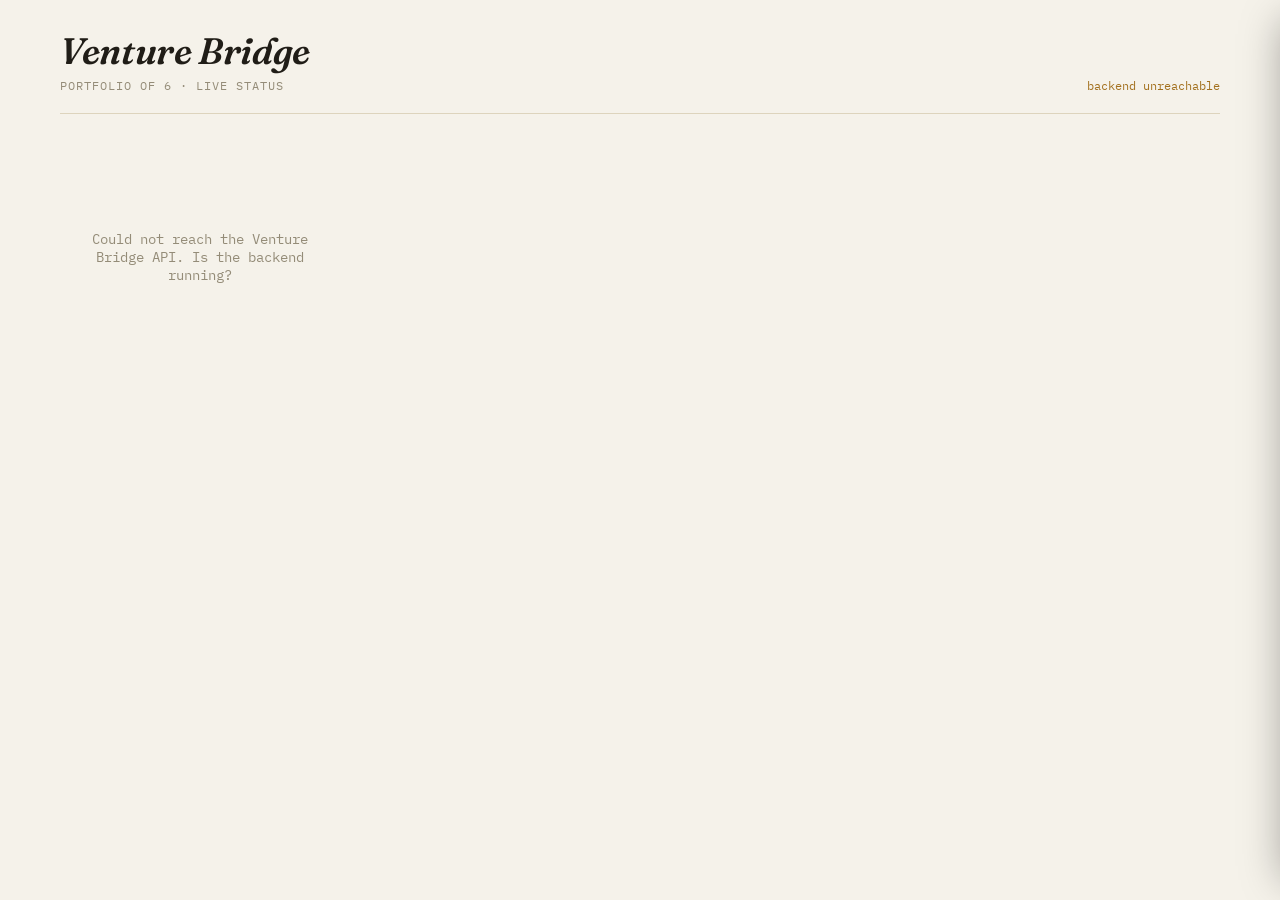
==== venture-bridge/frontend/index.html @ caf65620 "Add FastAPI backend for Venture Bridge project tracker Adds a self-hostable version of the portfolio" ====
<!doctype html>
<html lang="en">
<head>
<meta charset="utf-8">
<meta name="viewport" content="width=device-width, initial-scale=1">
<title>Venture Bridge</title>
<link rel="preconnect" href="https://fonts.googleapis.com">
<link rel="stylesheet" href="https://fonts.googleapis.com/css2?family=Fraunces:ital,opsz,wght@0,9..144,400;0,9..144,600;1,9..144,500&family=Manrope:wght@400;500;600;700;800&family=IBM+Plex+Mono:wght@400;500;600&display=swap">
<style>
  :root{
    --bg:#f5f2ea;
    --surface:#ffffff;
    --surface-2:#eee8da;
    --ink:#201d17;
    --ink-soft:#665f4f;
    --ink-faint:#948c78;
    --border:#ddd4bd;
    --accent:#1f6f6e;
    --accent-ink:#0f4d4c;
    --accent-soft:#dcefee;
    --good-bg:#e5f3e8; --good-ink:#2f7d46;
    --warn-bg:#f6ecd7; --warn-ink:#a3711f;
    --bad-bg:#fbe6e1;  --bad-ink:#b23b2a;
    --cat0-bg:#f1e6f2; --cat0-ink:#7c3f83;
    --cat1-bg:#e6e9f7; --cat1-ink:#45529c;
    --cat2-bg:#e3eef4; --cat2-ink:#2f6a8a;
    --cat3-bg:#f5ecd9; --cat3-ink:#8f6b1a;
    --cat4-bg:#f6e4e3; --cat4-ink:#a94a52;
    --cat5-bg:#e7ebee; --cat5-ink:#495a6b;
    --shadow: 0 1px 2px rgba(32,29,23,.06), 0 8px 24px -12px rgba(32,29,23,.18);
    --font-display:'Fraunces', ui-serif, Georgia, serif;
    --font-ui:'Manrope', ui-sans-serif, system-ui, -apple-system, sans-serif;
    --font-mono:'IBM Plex Mono', ui-monospace, 'SFMono-Regular', Menlo, monospace;
    color-scheme: light;
  }
  @media (prefers-color-scheme: dark){
    :root:not([data-theme="light"]){
      --bg:#13181a;
      --surface:#1a2123;
      --surface-2:#212a2c;
      --ink:#eef1ee;
      --ink-soft:#a3b0ac;
      --ink-faint:#6d7a76;
      --border:#2b3537;
      --accent:#6fe0d6;
      --accent-ink:#9cf0e8;
      --accent-soft:#1c3634;
      --good-bg:#1f3327; --good-ink:#7fd99a;
      --warn-bg:#3d2f16; --warn-ink:#eac877;
      --bad-bg:#3d201a;  --bad-ink:#f08a72;
      --cat0-bg:#3a2740; --cat0-ink:#e3b8ea;
      --cat1-bg:#29304f; --cat1-ink:#b9c2f2;
      --cat2-bg:#1f3540; --cat2-ink:#8fd0ef;
      --cat3-bg:#423318; --cat3-ink:#e0bd6a;
      --cat4-bg:#402626; --cat4-ink:#eb9a9f;
      --cat5-bg:#2a333c; --cat5-ink:#b6c4d1;
      --shadow: 0 1px 2px rgba(0,0,0,.3), 0 8px 24px -12px rgba(0,0,0,.5);
      color-scheme: dark;
    }
  }
  :root[data-theme="dark"]{
    --bg:#13181a;
    --surface:#1a2123;
    --surface-2:#212a2c;
    --ink:#eef1ee;
    --ink-soft:#a3b0ac;
    --ink-faint:#6d7a76;
    --border:#2b3537;
    --accent:#6fe0d6;
    --accent-ink:#9cf0e8;
    --accent-soft:#1c3634;
    --good-bg:#1f3327; --good-ink:#7fd99a;
    --warn-bg:#3d2f16; --warn-ink:#eac877;
    --bad-bg:#3d201a;  --bad-ink:#f08a72;
    --cat0-bg:#3a2740; --cat0-ink:#e3b8ea;
    --cat1-bg:#29304f; --cat1-ink:#b9c2f2;
    --cat2-bg:#1f3540; --cat2-ink:#8fd0ef;
    --cat3-bg:#423318; --cat3-ink:#e0bd6a;
    --cat4-bg:#402626; --cat4-ink:#eb9a9f;
    --cat5-bg:#2a333c; --cat5-ink:#b6c4d1;
    --shadow: 0 1px 2px rgba(0,0,0,.3), 0 8px 24px -12px rgba(0,0,0,.5);
    color-scheme: dark;
  }

  *{box-sizing:border-box;}
  html,body{ margin:0; }
  body{
    background:var(--bg);
    color:var(--ink);
    font-family:var(--font-ui);
    padding:0 20px;
    padding-block:28px 64px;
  }
  @media (min-width:720px){ body{ padding-inline:40px; } }

  .wrap{ max-width:1160px; margin:0 auto; }

  header.top{
    display:flex; align-items:flex-end; justify-content:space-between;
    gap:16px; flex-wrap:wrap;
    margin-bottom:28px;
    padding-bottom:20px;
    border-bottom:1px solid var(--border);
  }
  .brand{ display:flex; flex-direction:column; gap:4px; }
  .brand h1{
    font-family:var(--font-display);
    font-style:italic;
    font-weight:600;
    font-size:clamp(1.7rem,3vw,2.3rem);
    margin:0;
    letter-spacing:-.01em;
    text-wrap:balance;
  }
  .brand .sub{
    font-family:var(--font-mono);
    font-size:.78rem;
    color:var(--ink-faint);
    text-transform:uppercase;
    letter-spacing:.08em;
  }
  #sync-note{
    font-family:var(--font-mono);
    font-size:.72rem;
    color:var(--ink-faint);
    text-align:right;
  }
  #sync-note.warn{ color:var(--warn-ink); }

  .stats{
    display:flex; flex-wrap:wrap; gap:10px;
    margin-bottom:28px;
  }
  .stat{
    flex:1 1 130px;
    background:var(--surface);
    border:1px solid var(--border);
    border-radius:10px;
    padding:12px 16px;
    box-shadow:var(--shadow);
  }
  .stat .n{
    font-family:var(--font-mono);
    font-variant-numeric:tabular-nums;
    font-size:1.6rem;
    font-weight:600;
    line-height:1.1;
  }
  .stat .l{
    font-size:.72rem;
    color:var(--ink-soft);
    text-transform:uppercase;
    letter-spacing:.06em;
    margin-top:4px;
  }
  .stat.good .n{ color:var(--good-ink); }
  .stat.warn .n{ color:var(--warn-ink); }
  .stat.bad .n{ color:var(--bad-ink); }

  .grid{
    display:grid;
    grid-template-columns:repeat(auto-fill, minmax(270px,1fr));
    gap:14px;
  }

  .card{
    text-align:left;
    background:var(--surface);
    border:1px solid var(--border);
    border-radius:14px;
    padding:16px 18px 14px;
    box-shadow:var(--shadow);
    cursor:pointer;
    font:inherit;
    color:inherit;
    display:flex; flex-direction:column; gap:10px;
    transition:transform .15s ease, border-color .15s ease;
  }
  .card:hover{ transform:translateY(-2px); border-color:var(--accent); }
  .card:focus-visible{ outline:2px solid var(--accent); outline-offset:2px; }
  .card.card-enter{ opacity:0; transform:translateY(6px); animation:rise .4s ease forwards; }
  @keyframes rise{ to{ opacity:1; transform:translateY(0); } }
  @media (prefers-reduced-motion:reduce){
    .card.card-enter{ animation:none; opacity:1; transform:none; }
  }

  .card-top{ display:flex; align-items:center; justify-content:space-between; gap:8px; }
  .chip{
    font-family:var(--font-mono);
    font-size:.68rem;
    text-transform:uppercase;
    letter-spacing:.05em;
    padding:3px 9px;
    border-radius:100px;
    white-space:nowrap;
  }
  .pill{
    font-family:var(--font-mono);
    font-size:.68rem;
    font-weight:600;
    padding:3px 9px;
    border-radius:100px;
    white-space:nowrap;
    display:inline-flex; align-items:center; gap:5px;
  }
  .pill::before{ content:""; width:6px; height:6px; border-radius:50%; background:currentColor; }
  .pill.on-track{ background:var(--good-bg); color:var(--good-ink); }
  .pill.at-risk{ background:var(--warn-bg); color:var(--warn-ink); }
  .pill.blocked{ background:var(--bad-bg); color:var(--bad-ink); }

  .card h2{
    font-family:var(--font-display);
    font-weight:600;
    font-size:1.2rem;
    margin:0;
    text-wrap:balance;
  }
  .card .stage{
    font-size:.78rem;
    color:var(--ink-soft);
    margin-top:-6px;
  }
  .card p.summary{
    margin:0;
    font-size:.86rem;
    color:var(--ink-soft);
    line-height:1.45;
    display:-webkit-box;
    -webkit-line-clamp:2;
    -webkit-box-orient:vertical;
    overflow:hidden;
  }

  .meter{ display:flex; flex-direction:column; gap:4px; }
  .meter-track{
    height:7px; border-radius:100px; background:var(--surface-2);
    overflow:hidden; border:1px solid var(--border);
  }
  .meter-fill{ height:100%; border-radius:100px; }
  .meter-fill.on-track{ background:var(--good-ink); }
  .meter-fill.at-risk{ background:var(--warn-ink); }
  .meter-fill.blocked{ background:var(--bad-ink); }
  .meter-row{ display:flex; justify-content:space-between; align-items:baseline; }
  .meter-row .pct{ font-family:var(--font-mono); font-variant-numeric:tabular-nums; font-size:.78rem; font-weight:600; }

  .card-foot{
    display:flex; justify-content:space-between; align-items:baseline; gap:8px;
    font-size:.74rem; color:var(--ink-faint);
    padding-top:8px; margin-top:2px;
    border-top:1px solid var(--border);
  }
  .card-foot .milestone{ overflow:hidden; text-overflow:ellipsis; white-space:nowrap; }
  .card-foot .meta{ font-family:var(--font-mono); white-space:nowrap; flex-shrink:0; }

  .card-meta{ display:flex; align-items:center; justify-content:space-between; flex-wrap:wrap; gap:6px; }
  .avatars{ display:flex; gap:4px; flex-wrap:wrap; }
  .avatar{
    width:22px; height:22px; border-radius:50%;
    background:var(--surface-2); border:1px solid var(--border);
    display:flex; align-items:center; justify-content:center;
    font-family:var(--font-mono); font-size:.62rem; font-weight:600; color:var(--ink-soft);
  }
  .links{ display:flex; gap:6px; flex-wrap:wrap; }
  .link-chip{
    font-family:var(--font-mono); font-size:.68rem;
    color:var(--accent-ink); background:var(--accent-soft);
    padding:2px 8px; border-radius:100px; text-decoration:none;
  }
  .link-chip:hover{ text-decoration:underline; }
  .link-chip.plain{ cursor:default; color:var(--ink-soft); background:var(--surface-2); }
  .link-chip.plain:hover{ text-decoration:none; }

  /* panel */
  .backdrop{
    position:fixed; inset:0; background:rgba(15,14,10,.45);
    opacity:0; pointer-events:none; transition:opacity .2s ease;
    z-index:20;
  }
  .backdrop.open{ opacity:1; pointer-events:auto; }

  .panel{
    position:fixed; top:0; right:0; height:100%;
    width:min(440px,100%);
    background:var(--surface);
    border-left:1px solid var(--border);
    box-shadow:-16px 0 40px -20px rgba(0,0,0,.35);
    transform:translateX(100%);
    transition:transform .25s ease;
    z-index:21;
    display:flex; flex-direction:column;
  }
  .panel.open{ transform:translateX(0); }
  .panel-head{
    display:flex; justify-content:space-between; align-items:flex-start; gap:10px;
    padding:20px 20px 14px; border-bottom:1px solid var(--border);
  }
  .panel-head h2{ font-family:var(--font-display); font-weight:600; font-size:1.4rem; margin:2px 0 0; text-wrap:balance; }
  .panel-body{ padding:18px 20px 24px; overflow-y:auto; flex:1; display:flex; flex-direction:column; gap:18px; }
  .close-btn{
    background:none; border:1px solid var(--border); color:var(--ink-soft);
    width:30px; height:30px; border-radius:50%; cursor:pointer; font-size:1rem; line-height:1;
    flex-shrink:0;
  }
  .close-btn:hover{ color:var(--ink); border-color:var(--ink-soft); }

  .field{ display:flex; flex-direction:column; gap:6px; }
  .field label{ font-size:.72rem; text-transform:uppercase; letter-spacing:.06em; color:var(--ink-faint); }
  .row2{ display:grid; grid-template-columns:1fr 1fr; gap:12px; }

  select, input[type=text], textarea{
    font-family:var(--font-ui); font-size:.9rem; color:var(--ink);
    background:var(--surface-2); border:1px solid var(--border); border-radius:8px;
    padding:8px 10px; width:100%;
  }
  select:focus, input:focus, textarea:focus{ outline:2px solid var(--accent); outline-offset:1px; }
  textarea{ resize:vertical; min-height:56px; font-family:var(--font-ui); line-height:1.4; }

  input[type=range]{ width:100%; accent-color:var(--accent); }
  .range-label{ display:flex; justify-content:space-between; font-family:var(--font-mono); font-size:.85rem; }
  .range-label b{ font-variant-numeric:tabular-nums; }

  .btn{
    font-family:var(--font-ui); font-weight:700; font-size:.84rem;
    border:none; border-radius:8px; padding:9px 16px; cursor:pointer;
    background:var(--accent); color:var(--bg);
  }
  .btn:hover{ filter:brightness(1.05); }
  .btn:disabled{ opacity:.6; cursor:default; }
  .btn.ghost{ background:transparent; border:1px solid var(--border); color:var(--ink); }
  .save-row{ display:flex; justify-content:flex-end; gap:8px; }

  .section-head{ font-size:.9rem; margin:0; }
  .hint{ font-size:.72rem; color:var(--warn-ink); line-height:1.4; }

  .log h3{ font-size:.9rem; margin:0 0 10px; }
  .log-add{ display:flex; flex-direction:column; gap:8px; margin-bottom:16px; }
  .log-list{ display:flex; flex-direction:column; gap:12px; max-height:280px; overflow-y:auto; padding-right:2px; }
  .log-entry{ border-left:2px solid var(--border); padding-left:10px; }
  .log-entry .date{ font-family:var(--font-mono); font-size:.7rem; color:var(--ink-faint); }
  .log-entry .note{ font-size:.85rem; margin-top:2px; line-height:1.4; }

  .save-status{ font-family:var(--font-mono); font-size:.72rem; color:var(--ink-faint); align-self:center; margin-right:auto; }

  .empty{
    text-align:center; padding:60px 20px; color:var(--ink-faint);
    font-family:var(--font-mono); font-size:.85rem;
  }
</style>
</head>
<body>

<div class="wrap">
  <header class="top">
    <div class="brand">
      <h1>Venture Bridge</h1>
      <div class="sub">Portfolio of 6 · live status</div>
    </div>
    <div id="sync-note">connecting…</div>
  </header>

  <div class="stats" id="stats" hidden></div>

  <main class="grid" id="grid" aria-live="polite">
    <div class="empty">Loading ventures…</div>
  </main>
</div>

<div class="backdrop" id="backdrop"></div>
<aside class="panel" id="panel" role="dialog" aria-modal="true" aria-labelledby="panel-title">
  <div class="panel-head">
    <div>
      <span class="chip" id="p-chip"></span>
      <h2 id="panel-title"></h2>
    </div>
    <button class="close-btn" id="p-close" aria-label="Close">✕</button>
  </div>
  <div class="panel-body">
    <div class="field">
      <label for="p-summary">One-liner</label>
      <textarea id="p-summary" rows="2"></textarea>
    </div>
    <div class="row2">
      <div class="field">
        <label for="p-stage">Stage</label>
        <select id="p-stage">
          <option>Ideation</option>
          <option>Building</option>
          <option>Testing</option>
          <option>Launched</option>
          <option>Paused</option>
        </select>
      </div>
      <div class="field">
        <label for="p-health">Health</label>
        <select id="p-health">
          <option value="on-track">On track</option>
          <option value="at-risk">At risk</option>
          <option value="blocked">Blocked</option>
        </select>
      </div>
    </div>
    <div class="field">
      <label for="p-progress">Progress</label>
      <input type="range" id="p-progress" min="0" max="100" step="5">
      <div class="range-label"><span>Complete</span><b id="p-progress-val">0%</b></div>
    </div>
    <div class="field">
      <label for="p-milestone">Next milestone</label>
      <input type="text" id="p-milestone">
    </div>

    <h3 class="section-head">Team &amp; access</h3>
    <div class="field">
      <label for="p-team">Team members</label>
      <input type="text" id="p-team" placeholder="Comma-separated, e.g. Prakhar, Asha">
    </div>
    <div class="field">
      <label for="p-github">GitHub repo</label>
      <input type="text" id="p-github" placeholder="https://github.com/…">
    </div>
    <div class="field">
      <label for="p-live">Live platform</label>
      <input type="text" id="p-live" placeholder="https://…">
    </div>
    <div class="field">
      <label for="p-server">Server / infra link</label>
      <input type="text" id="p-server" placeholder="https://… or host / connection string">
    </div>
    <div class="field">
      <label for="p-creds">Credentials</label>
      <textarea id="p-creds" rows="2" placeholder="Where to find access, e.g. 1Password → Yumesorai vault"></textarea>
      <div class="hint">Stored in plain text in the local database file — store a pointer to where the credential lives, never the actual password, key, or token.</div>
    </div>

    <div class="save-row">
      <span class="save-status" id="p-save-status"></span>
      <button class="btn" id="p-save">Save changes</button>
    </div>

    <div class="log">
      <h3>Update log</h3>
      <div class="log-add">
        <textarea id="p-log-input" rows="2" placeholder="What happened since the last update?"></textarea>
        <div class="save-row"><button class="btn ghost" id="p-log-add">Log update</button></div>
      </div>
      <div class="log-list" id="p-log-list"></div>
    </div>
  </div>
</aside>

<script>
(function(){
  var CATS = {
    "yumesorai":0, "agent-arena":1, "new-age-browser":2,
    "gold-tokenization":3, "anime-micro-drama":4, "agentic-os":5
  };
  var HEALTH_LABEL = { "on-track":"On track", "at-risk":"At risk", "blocked":"Blocked" };
  var API = "/api/projects";
  var POLL_MS = 15000;

  var state = { docs: [], byId: {} };
  var els = {
    grid: document.getElementById('grid'),
    stats: document.getElementById('stats'),
    syncNote: document.getElementById('sync-note'),
    backdrop: document.getElementById('backdrop'),
    panel: document.getElementById('panel'),
    pChip: document.getElementById('p-chip'),
    pTitle: document.getElementById('panel-title'),
    pSummary: document.getElementById('p-summary'),
    pStage: document.getElementById('p-stage'),
    pHealth: document.getElementById('p-health'),
    pProgress: document.getElementById('p-progress'),
    pProgressVal: document.getElementById('p-progress-val'),
    pMilestone: document.getElementById('p-milestone'),
    pTeam: document.getElementById('p-team'),
    pGithub: document.getElementById('p-github'),
    pLive: document.getElementById('p-live'),
    pServer: document.getElementById('p-server'),
    pCreds: document.getElementById('p-creds'),
    pSave: document.getElementById('p-save'),
    pSaveStatus: document.getElementById('p-save-status'),
    pLogInput: document.getElementById('p-log-input'),
    pLogAdd: document.getElementById('p-log-add'),
    pLogList: document.getElementById('p-log-list'),
    pClose: document.getElementById('p-close')
  };
  var openId = null;

  function fmtDate(iso){
    try{
      var d = new Date(iso);
      return d.toLocaleDateString(undefined,{month:'short', day:'numeric'});
    }catch(e){ return iso; }
  }

  function escapeHtml(s){
    var div = document.createElement('div');
    div.textContent = s == null ? '' : s;
    return div.innerHTML;
  }

  function initials(name){
    var parts = name.trim().split(/\s+/).filter(Boolean);
    return parts.slice(0,2).map(function(w){ return w[0].toUpperCase(); }).join('');
  }

  function ensureUrl(v){
    return /^https?:\/\//i.test(v) ? v : 'https://' + v;
  }

  function isUrlish(v){
    return /^(https?:\/\/|www\.)/i.test((v||'').trim());
  }

  function linkChip(label, value){
    if(!value) return '';
    var v = value.trim();
    if(isUrlish(v)){
      return '<a href="'+escapeHtml(ensureUrl(v))+'" target="_blank" rel="noopener" class="link-chip">'+label+' ↗</a>';
    }
    return '<span class="link-chip plain" title="'+escapeHtml(v)+'">'+label+'</span>';
  }

  function renderStats(){
    var docs = state.docs;
    if(!docs.length){ els.stats.hidden = true; return; }
    var avg = Math.round(docs.reduce(function(s,d){return s+(d.progress||0);},0)/docs.length);
    var onTrack = docs.filter(function(d){return d.health==='on-track';}).length;
    var atRisk = docs.filter(function(d){return d.health==='at-risk';}).length;
    var blocked = docs.filter(function(d){return d.health==='blocked';}).length;
    els.stats.hidden = false;
    els.stats.innerHTML =
      '<div class="stat"><div class="n">'+docs.length+'</div><div class="l">Ventures</div></div>' +
      '<div class="stat"><div class="n">'+avg+'%</div><div class="l">Avg. progress</div></div>' +
      '<div class="stat good"><div class="n">'+onTrack+'</div><div class="l">On track</div></div>' +
      '<div class="stat warn"><div class="n">'+atRisk+'</div><div class="l">At risk</div></div>' +
      '<div class="stat bad"><div class="n">'+blocked+'</div><div class="l">Blocked</div></div>';
  }

  function cardHtml(d, animate){
    var cat = CATS[d.id] || 0;
    var team = d.team || [];
    var avatars = team.map(function(name){
      return '<span class="avatar" title="'+escapeHtml(name)+'">'+escapeHtml(initials(name))+'</span>';
    }).join('');
    var links = [linkChip('GitHub', d.githubUrl), linkChip('Live', d.liveUrl), linkChip('Server', d.serverUrl)].join('');
    var metaRow = (avatars || links)
      ? '<div class="card-meta"><div class="avatars">'+avatars+'</div><div class="links">'+links+'</div></div>'
      : '';
    var cls = animate ? 'card card-enter' : 'card';
    var style = animate ? ' style="animation-delay:'+(cat*40)+'ms"' : '';
    return (
      '<div class="'+cls+'" role="button" tabindex="0" data-id="'+d.id+'"'+style+'>'+
        '<div class="card-top">'+
          '<span class="chip" style="background:var(--cat'+cat+'-bg);color:var(--cat'+cat+'-ink)">'+escapeHtml(d.category)+'</span>'+
          '<span class="pill '+d.health+'">'+HEALTH_LABEL[d.health]+'</span>'+
        '</div>'+
        '<div>'+
          '<h2>'+escapeHtml(d.name)+'</h2>'+
          '<div class="stage">'+escapeHtml(d.stage)+'</div>'+
        '</div>'+
        '<p class="summary">'+escapeHtml(d.summary)+'</p>'+
        metaRow+
        '<div class="meter">'+
          '<div class="meter-track"><div class="meter-fill '+d.health+'" style="width:'+d.progress+'%"></div></div>'+
          '<div class="meter-row"><span></span><span class="pct">'+d.progress+'%</span></div>'+
        '</div>'+
        '<div class="card-foot">'+
          '<span class="milestone">→ '+escapeHtml(d.milestone)+'</span>'+
          '<span class="meta">'+fmtDate(d.updatedAt)+'</span>'+
        '</div>'+
      '</div>'
    );
  }

  function renderGrid(animate){
    if(!state.docs.length){
      els.grid.innerHTML = '<div class="empty">No ventures yet.</div>';
      return;
    }
    els.grid.innerHTML = state.docs.map(function(d){ return cardHtml(d, animate); }).join('');
  }

  function renderLog(d){
    var log = d.log || [];
    if(!log.length){
      els.pLogList.innerHTML = '<div class="save-status">No updates logged yet.</div>';
      return;
    }
    els.pLogList.innerHTML = log.map(function(e){
      return '<div class="log-entry"><div class="date">'+fmtDate(e.date)+'</div><div class="note">'+escapeHtml(e.note)+'</div></div>';
    }).join('');
  }

  function setState(docs, animate){
    state.docs = docs;
    state.byId = {};
    docs.forEach(function(d){ state.byId[d.id] = d; });
    renderStats();
    renderGrid(animate);
    if(openId && state.byId[openId]) renderLog(state.byId[openId]);
  }

  function openPanel(id){
    var d = state.byId[id];
    if(!d) return;
    openId = id;
    var cat = CATS[id] || 0;
    els.pChip.textContent = d.category;
    els.pChip.style.background = 'var(--cat'+cat+'-bg)';
    els.pChip.style.color = 'var(--cat'+cat+'-ink)';
    els.pTitle.textContent = d.name;
    els.pSummary.value = d.summary || '';
    els.pStage.value = d.stage || 'Ideation';
    els.pHealth.value = d.health || 'on-track';
    els.pProgress.value = d.progress || 0;
    els.pProgressVal.textContent = (d.progress||0)+'%';
    els.pMilestone.value = d.milestone || '';
    els.pTeam.value = (d.team || []).join(', ');
    els.pGithub.value = d.githubUrl || '';
    els.pLive.value = d.liveUrl || '';
    els.pServer.value = d.serverUrl || '';
    els.pCreds.value = d.credentialsNote || '';
    els.pLogInput.value = '';
    els.pSaveStatus.textContent = '';
    renderLog(d);
    els.backdrop.classList.add('open');
    els.panel.classList.add('open');
    document.addEventListener('keydown', onKeydown);
  }

  function closePanel(){
    openId = null;
    els.backdrop.classList.remove('open');
    els.panel.classList.remove('open');
    document.removeEventListener('keydown', onKeydown);
  }

  function onKeydown(e){ if(e.key === 'Escape') closePanel(); }

  els.pProgress.addEventListener('input', function(){
    els.pProgressVal.textContent = els.pProgress.value + '%';
  });
  els.backdrop.addEventListener('click', closePanel);
  els.pClose.addEventListener('click', closePanel);
  els.grid.addEventListener('click', function(e){
    if(e.target.closest('a')) return;
    var card = e.target.closest('.card');
    if(card) openPanel(card.dataset.id);
  });
  els.grid.addEventListener('keydown', function(e){
    if(e.key !== 'Enter' && e.key !== ' ') return;
    var card = e.target.closest('.card');
    if(card){ e.preventDefault(); openPanel(card.dataset.id); }
  });

  els.pSave.addEventListener('click', function(){
    if(!openId) return;
    els.pSave.disabled = true;
    els.pSaveStatus.textContent = 'saving…';
    fetch(API + '/' + openId, {
      method: 'PUT',
      headers: { 'Content-Type': 'application/json' },
      body: JSON.stringify({
        summary: els.pSummary.value.trim(),
        stage: els.pStage.value,
        health: els.pHealth.value,
        progress: Number(els.pProgress.value),
        milestone: els.pMilestone.value.trim(),
        team: els.pTeam.value.split(',').map(function(s){ return s.trim(); }).filter(Boolean),
        githubUrl: els.pGithub.value.trim(),
        liveUrl: els.pLive.value.trim(),
        serverUrl: els.pServer.value.trim(),
        credentialsNote: els.pCreds.value.trim()
      })
    }).then(function(res){
      if(!res.ok) throw new Error('save failed');
      return res.json();
    }).then(function(updated){
      state.byId[updated.id] = updated;
      state.docs = state.docs.map(function(d){ return d.id === updated.id ? updated : d; });
      renderStats();
      renderGrid();
      els.pSaveStatus.textContent = 'saved';
      els.pSave.disabled = false;
    }).catch(function(){
      els.pSaveStatus.textContent = 'save failed — try again';
      els.pSave.disabled = false;
    });
  });

  els.pLogAdd.addEventListener('click', function(){
    if(!openId) return;
    var note = els.pLogInput.value.trim();
    if(!note) return;
    els.pLogAdd.disabled = true;
    fetch(API + '/' + openId + '/log', {
      method: 'POST',
      headers: { 'Content-Type': 'application/json' },
      body: JSON.stringify({ note: note })
    }).then(function(res){
      if(!res.ok) throw new Error('log failed');
      return res.json();
    }).then(function(updated){
      state.byId[updated.id] = updated;
      state.docs = state.docs.map(function(d){ return d.id === updated.id ? updated : d; });
      renderGrid();
      renderLog(updated);
      els.pLogInput.value = '';
      els.pLogAdd.disabled = false;
    }).catch(function(){
      els.pLogAdd.disabled = false;
      els.pSaveStatus.textContent = 'log save failed';
    });
  });

  var firstLoad = true;
  function load(){
    return fetch(API).then(function(res){
      if(!res.ok) throw new Error('load failed');
      return res.json();
    }).then(function(docs){
      setState(docs, firstLoad);
      firstLoad = false;
      els.syncNote.textContent = 'synced · ' + new Date().toLocaleTimeString();
      els.syncNote.classList.remove('warn');
    }).catch(function(){
      els.syncNote.textContent = 'backend unreachable';
      els.syncNote.classList.add('warn');
      if(!state.docs.length){
        els.grid.innerHTML = '<div class="empty">Could not reach the Venture Bridge API. Is the backend running?</div>';
      }
    });
  }

  load();
  setInterval(load, POLL_MS);
})();
</script>
</body>
</html>
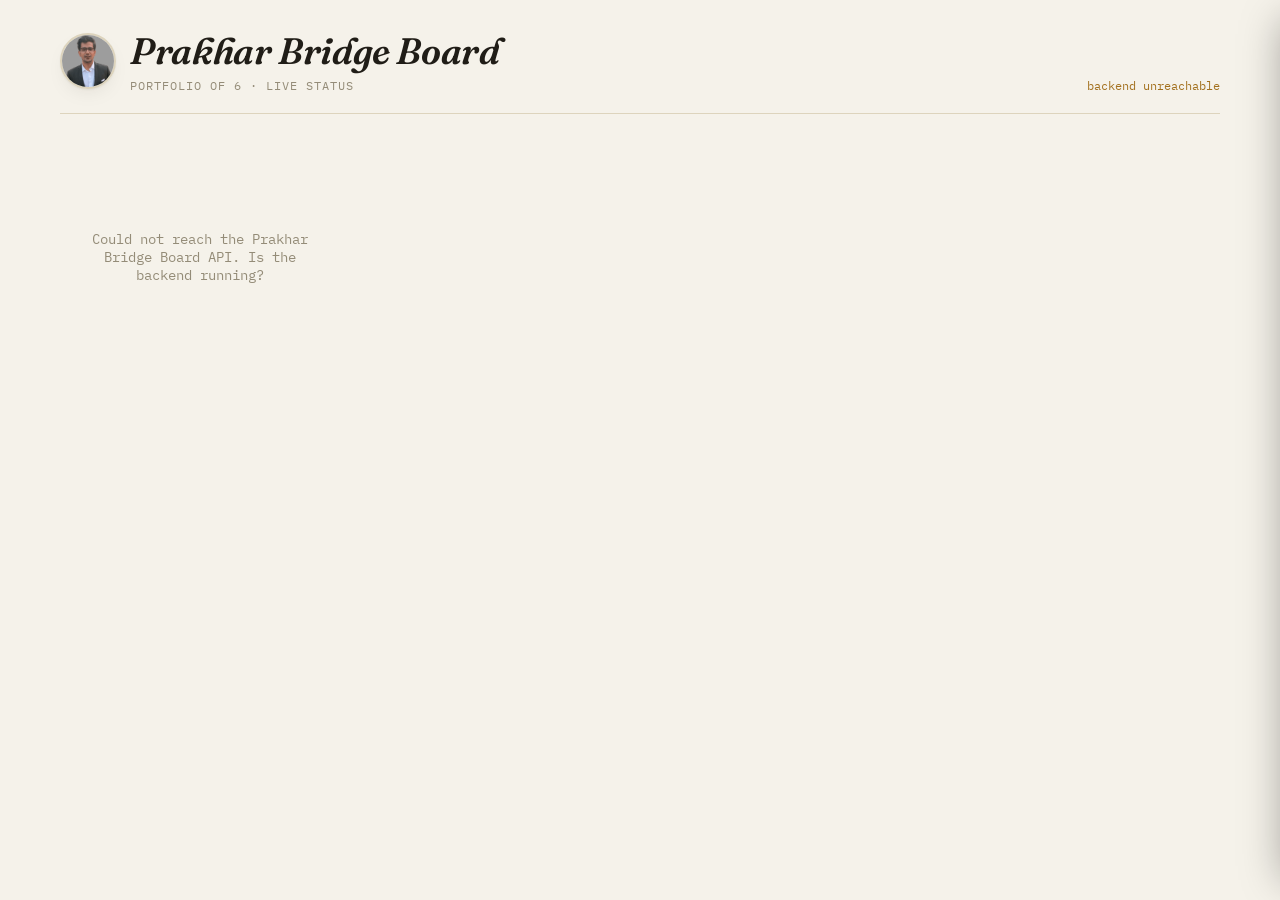
==== commit fdd6fb77: "Rename Venture Bridge to Prakhar Bridge Board, add header photo Renames the tool throughout the fron" ====
--- a/venture-bridge/frontend/index.html
+++ b/venture-bridge/frontend/index.html
@@ -3,7 +3,7 @@
 <head>
 <meta charset="utf-8">
 <meta name="viewport" content="width=device-width, initial-scale=1">
-<title>Venture Bridge</title>
+<title>Prakhar Bridge Board</title>
 <link rel="preconnect" href="https://fonts.googleapis.com">
 <link rel="stylesheet" href="https://fonts.googleapis.com/css2?family=Fraunces:ital,opsz,wght@0,9..144,400;0,9..144,600;1,9..144,500&family=Manrope:wght@400;500;600;700;800&family=IBM+Plex+Mono:wght@400;500;600&display=swap">
 <style>
@@ -102,7 +102,13 @@
     padding-bottom:20px;
     border-bottom:1px solid var(--border);
   }
-  .brand{ display:flex; flex-direction:column; gap:4px; }
+  .brand{ display:flex; align-items:center; gap:14px; }
+  .brand-photo{
+    width:56px; height:56px; border-radius:50%;
+    object-fit:cover; border:2px solid var(--border);
+    box-shadow:var(--shadow); flex-shrink:0;
+  }
+  .brand-text{ display:flex; flex-direction:column; gap:4px; }
   .brand h1{
     font-family:var(--font-display);
     font-style:italic;
@@ -352,8 +358,11 @@
 <div class="wrap">
   <header class="top">
     <div class="brand">
-      <h1>Venture Bridge</h1>
-      <div class="sub">Portfolio of 6 · live status</div>
+      <img class="brand-photo" src="assets/photo-1.png" alt="Prakhar">
+      <div class="brand-text">
+        <h1>Prakhar Bridge Board</h1>
+        <div class="sub">Portfolio of 6 · live status</div>
+      </div>
     </div>
     <div id="sync-note">connecting…</div>
   </header>
@@ -729,7 +738,7 @@
       els.syncNote.textContent = 'backend unreachable';
       els.syncNote.classList.add('warn');
       if(!state.docs.length){
-        els.grid.innerHTML = '<div class="empty">Could not reach the Venture Bridge API. Is the backend running?</div>';
+        els.grid.innerHTML = '<div class="empty">Could not reach the Prakhar Bridge Board API. Is the backend running?</div>';
       }
     });
   }
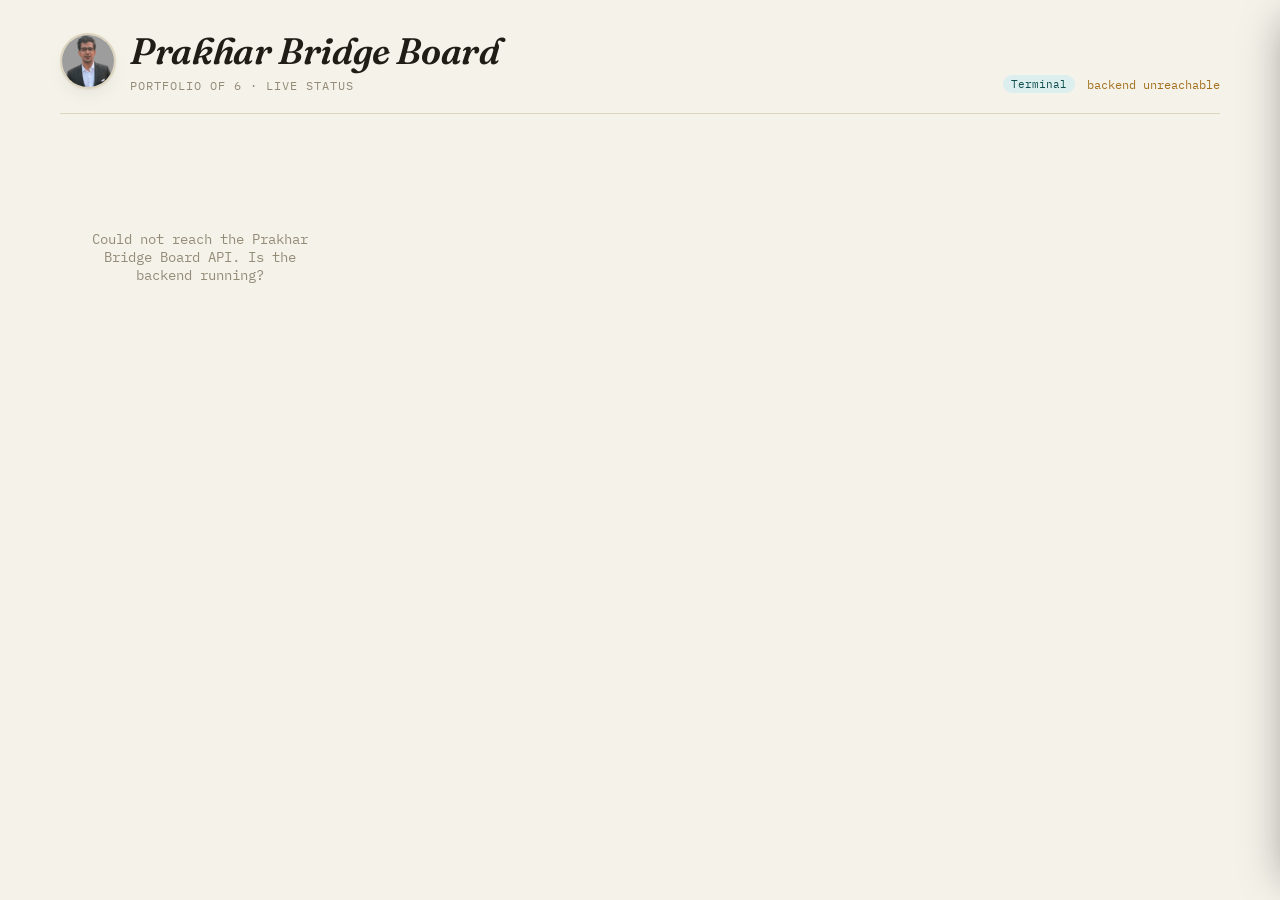
==== commit 50ee74c2: "Add token-gated live terminal (browser shell into the container) Adds /ws/terminal, a WebSocket endp" ====
--- a/venture-bridge/frontend/index.html
+++ b/venture-bridge/frontend/index.html
@@ -125,6 +125,7 @@
     text-transform:uppercase;
     letter-spacing:.08em;
   }
+  .header-right{ display:flex; align-items:center; gap:12px; }
   #sync-note{
     font-family:var(--font-mono);
     font-size:.72rem;
@@ -364,7 +365,10 @@
         <div class="sub">Portfolio of 6 · live status</div>
       </div>
     </div>
-    <div id="sync-note">connecting…</div>
+    <div class="header-right">
+      <a class="link-chip" href="terminal.html">Terminal</a>
+      <div id="sync-note">connecting…</div>
+    </div>
   </header>
 
   <div class="stats" id="stats" hidden></div>
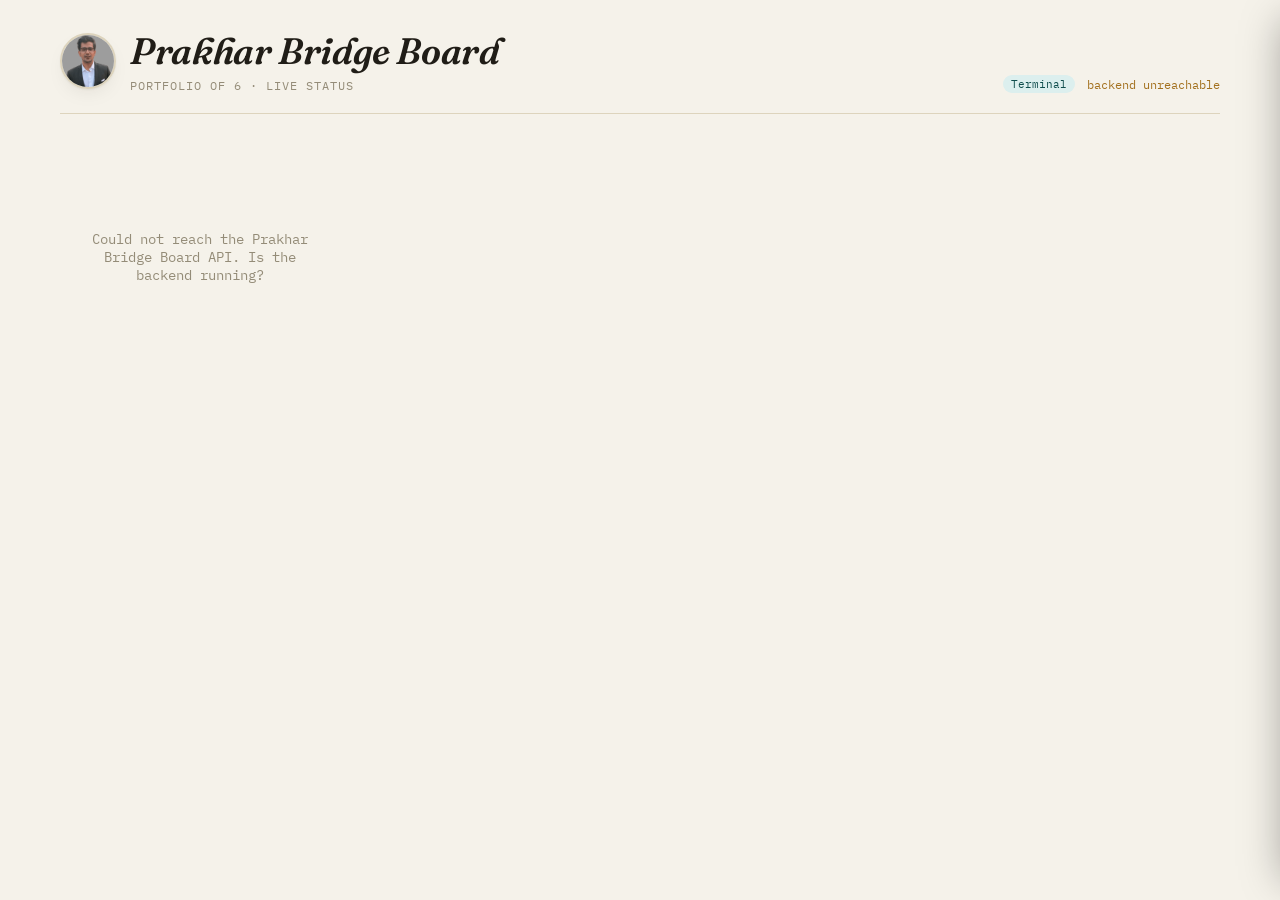
==== commit 1058ab0c: "Add a Deck link field, set for Tokenization of Gold New pptUrl field alongside the existing GitHub/L" ====
--- a/venture-bridge/frontend/index.html
+++ b/venture-bridge/frontend/index.html
@@ -440,6 +440,10 @@
       <input type="text" id="p-server" placeholder="https://… or host / connection string">
     </div>
     <div class="field">
+      <label for="p-ppt">Deck link</label>
+      <input type="text" id="p-ppt" placeholder="https://docs.google.com/presentation/…">
+    </div>
+    <div class="field">
       <label for="p-creds">Credentials</label>
       <textarea id="p-creds" rows="2" placeholder="Where to find access, e.g. 1Password → Yumesorai vault"></textarea>
       <div class="hint">Stored in plain text in the local database file — store a pointer to where the credential lives, never the actual password, key, or token.</div>
@@ -490,6 +494,7 @@
     pGithub: document.getElementById('p-github'),
     pLive: document.getElementById('p-live'),
     pServer: document.getElementById('p-server'),
+    pPpt: document.getElementById('p-ppt'),
     pCreds: document.getElementById('p-creds'),
     pSave: document.getElementById('p-save'),
     pSaveStatus: document.getElementById('p-save-status'),
@@ -557,7 +562,7 @@
     var avatars = team.map(function(name){
       return '<span class="avatar" title="'+escapeHtml(name)+'">'+escapeHtml(initials(name))+'</span>';
     }).join('');
-    var links = [linkChip('GitHub', d.githubUrl), linkChip('Live', d.liveUrl), linkChip('Server', d.serverUrl)].join('');
+    var links = [linkChip('GitHub', d.githubUrl), linkChip('Live', d.liveUrl), linkChip('Server', d.serverUrl), linkChip('Deck', d.pptUrl)].join('');
     var metaRow = (avatars || links)
       ? '<div class="card-meta"><div class="avatars">'+avatars+'</div><div class="links">'+links+'</div></div>'
       : '';
@@ -634,6 +639,7 @@
     els.pGithub.value = d.githubUrl || '';
     els.pLive.value = d.liveUrl || '';
     els.pServer.value = d.serverUrl || '';
+    els.pPpt.value = d.pptUrl || '';
     els.pCreds.value = d.credentialsNote || '';
     els.pLogInput.value = '';
     els.pSaveStatus.textContent = '';
@@ -685,6 +691,7 @@
         githubUrl: els.pGithub.value.trim(),
         liveUrl: els.pLive.value.trim(),
         serverUrl: els.pServer.value.trim(),
+        pptUrl: els.pPpt.value.trim(),
         credentialsNote: els.pCreds.value.trim()
       })
     }).then(function(res){
